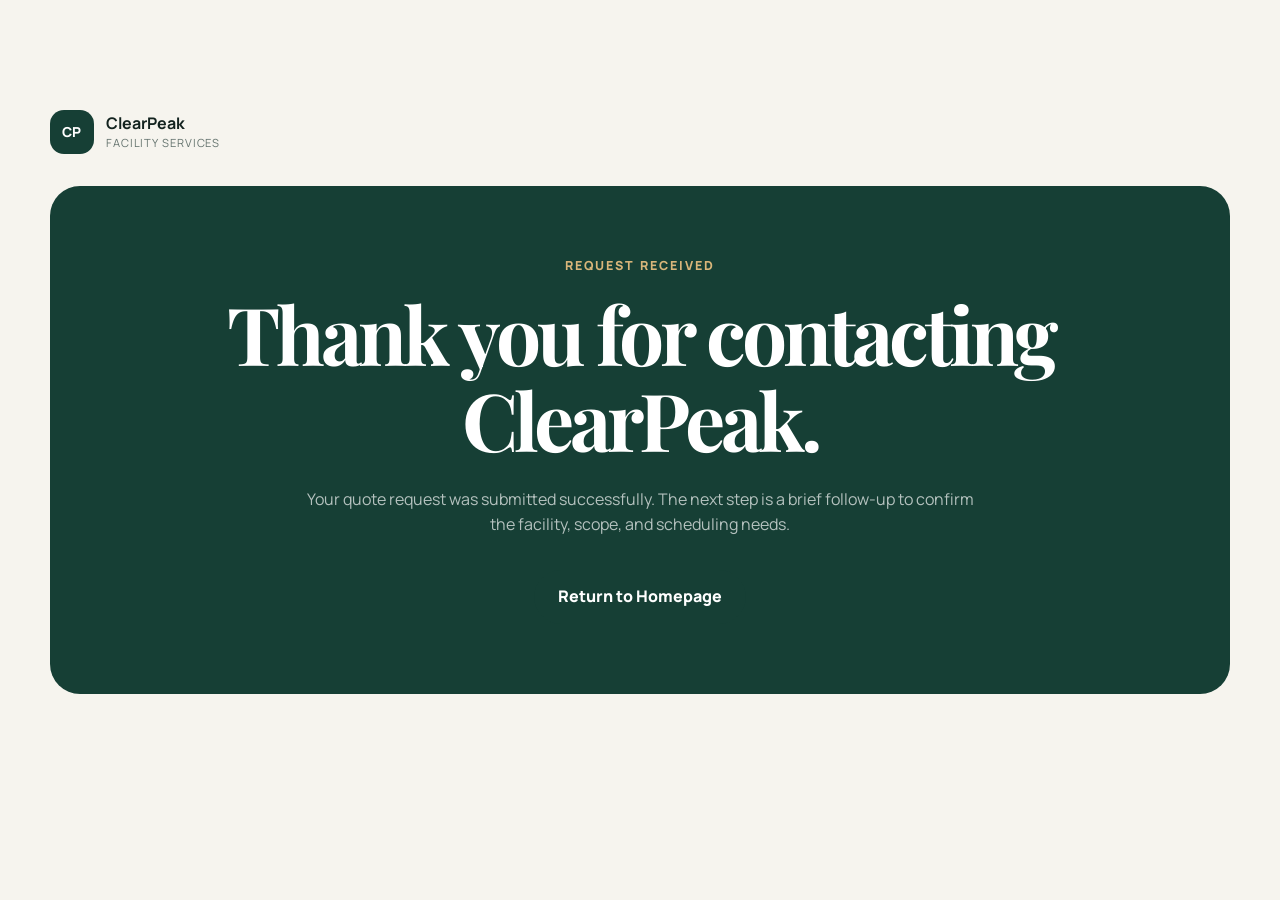
==== thank-you.html @ e2059c17 "initial website setup" ====
<!DOCTYPE html>
<html lang="en"><head><meta charset="UTF-8"><meta name="viewport" content="width=device-width,initial-scale=1"><title>Quote Request Received | ClearPeak</title><link rel="preconnect" href="https://fonts.googleapis.com"><link rel="preconnect" href="https://fonts.gstatic.com" crossorigin><link href="https://fonts.googleapis.com/css2?family=Manrope:wght@400;500;600;700;800&family=Playfair+Display:wght@600;700&display=swap" rel="stylesheet"><link rel="stylesheet" href="styles.css"></head><body class="page"><main class="section"><div class="container"><a class="brand" href="index.html"><span class="brand__mark">CP</span><span class="brand__copy"><strong class="brand__name">ClearPeak</strong><span class="brand__tagline">Facility Services</span></span></a><section class="testimonial__card" style="margin-top:32px"><p class="eyebrow" style="color:#d9b67a">Request received</p><h1 style="font-size:clamp(2.8rem,8vw,5rem)">Thank you for contacting ClearPeak.</h1><p style="margin:24px auto 0;max-width:680px;color:rgba(255,255,255,.68)">Your quote request was submitted successfully. The next step is a brief follow-up to confirm the facility, scope, and scheduling needs.</p><a class="button button--light" href="index.html" style="margin-top:32px">Return to Homepage</a></section></div></main></body></html>
---- styles.css ----
:root {
  --color-ink: #13231f;
  --color-muted: #64736e;
  --color-paper: #f6f4ee;
  --color-white: #ffffff;
  --color-forest: #163f35;
  --color-forest-dark: #0d2f28;
  --color-sage: #dfe8dd;
  --color-gold: #d9b67a;
  --color-line: rgba(19, 35, 31, 0.12);
  --shadow-soft: 0 22px 60px rgba(20, 44, 37, 0.12);
  --radius-large: 30px;
  --radius-medium: 20px;
  --radius-small: 12px;
  --container-width: 1180px;
}

/* RESET */

*,
*::before,
*::after {
  box-sizing: border-box;
}

* {
  margin: 0;
  padding: 0;
}

html {
  scroll-behavior: smooth;
}

body {
  overflow-x: hidden;
}

img {
  display: block;
  width: 100%;
}

a {
  color: inherit;
  text-decoration: none;
}

button,
input,
select,
textarea {
  font: inherit;
}

/* BASE */

.page {
  min-width: 320px;
  background: var(--color-paper);
  color: var(--color-ink);
  font-family: "Manrope", sans-serif;
  line-height: 1.6;
}

.container {
  width: min(calc(100% - 40px), var(--container-width));
  margin-inline: auto;
}

.section {
  padding: 110px 0;
}

.eyebrow {
  margin-bottom: 14px;
  color: #477265;
  font-size: 0.78rem;
  font-weight: 800;
  letter-spacing: 0.16em;
  text-transform: uppercase;
}

h1,
h2,
h3 {
  line-height: 1.08;
}

h1,
h2 {
  font-family: "Playfair Display", serif;
  font-weight: 700;
}

h1 {
  font-size: clamp(3.3rem, 8vw, 6.7rem);
  letter-spacing: -0.05em;
}

h2 {
  font-size: clamp(2.4rem, 5vw, 4.4rem);
  letter-spacing: -0.035em;
}

h3 {
  font-size: 1.3rem;
}

p {
  color: var(--color-muted);
}

/* SHARED COMPONENTS */

.button {
  display: inline-flex;
  min-height: 54px;
  align-items: center;
  justify-content: center;
  padding: 0 24px;
  border: 0;
  border-radius: 999px;
  background: var(--color-forest);
  color: var(--color-white);
  font-weight: 800;
  cursor: pointer;
  transition:
    transform 180ms ease,
    background 180ms ease,
    box-shadow 180ms ease;
}

.button:hover {
  transform: translateY(-2px);
  background: var(--color-forest-dark);
  box-shadow: 0 10px 24px rgba(22, 63, 53, 0.18);
}

.button--small {
  min-height: 42px;
  padding-inline: 18px;
  font-size: 0.88rem;
}

.text-link {
  font-weight: 800;
}

.text-link__arrow {
  display: inline-block;
  transition: transform 180ms ease;
}

.text-link:hover .text-link__arrow {
  transform: translateX(4px);
}

.section-heading {
  display: grid;
  grid-template-columns: 1.25fr 0.75fr;
  gap: 50px;
  align-items: end;
  margin-bottom: 54px;
}

.section-heading__title {
  max-width: 760px;
}

.section-heading__text {
  max-width: 470px;
  justify-self: end;
}

.section-heading--light {
  color: var(--color-white);
}

.section-heading--light .section-heading__text,
.section-heading--light .eyebrow {
  color: rgba(255, 255, 255, 0.68);
}

/* HEADER */

.site-header {
  position: sticky;
  top: 0;
  z-index: 1000;
  border-bottom: 1px solid transparent;
  background: rgba(246, 244, 238, 0.9);
  backdrop-filter: blur(18px);
  transition:
    border-color 180ms ease,
    box-shadow 180ms ease;
}

.site-header--scrolled {
  border-color: var(--color-line);
  box-shadow: 0 8px 30px rgba(20, 44, 37, 0.05);
}

.site-header__inner {
  display: flex;
  min-height: 82px;
  align-items: center;
  justify-content: space-between;
}

.site-header__nav {
  display: flex;
  align-items: center;
  gap: 28px;
}

.site-header__link {
  color: #42544e;
  font-size: 0.9rem;
  font-weight: 700;
}

.site-header__toggle {
  display: none;
}

/* BRAND */

.brand {
  display: inline-flex;
  align-items: center;
  gap: 12px;
}

.brand__mark {
  display: grid;
  width: 44px;
  height: 44px;
  place-items: center;
  border-radius: 14px;
  background: var(--color-forest);
  color: var(--color-white);
  font-size: 0.86rem;
  font-weight: 800;
  letter-spacing: 0.06em;
}

.brand__copy {
  display: flex;
  flex-direction: column;
  line-height: 1.08;
}

.brand__name {
  font-size: 1rem;
}

.brand__tagline {
  margin-top: 4px;
  color: var(--color-muted);
  font-size: 0.7rem;
  letter-spacing: 0.08em;
  text-transform: uppercase;
}

.brand--footer .brand__mark {
  background: var(--color-white);
  color: var(--color-forest);
}

.brand--footer .brand__tagline {
  color: rgba(255, 255, 255, 0.58);
}

/* HERO */

.hero {
  overflow: hidden;
  padding-top: 80px;
}

.hero__grid {
  display: grid;
  grid-template-columns: 1.02fr 0.98fr;
  gap: 70px;
  align-items: center;
}

.hero__title {
  max-width: 760px;
}

.hero__text {
  max-width: 650px;
  margin-top: 26px;
  font-size: 1.12rem;
}

.hero__actions {
  display: flex;
  align-items: center;
  gap: 24px;
  margin-top: 34px;
}

.hero__proof {
  display: grid;
  grid-template-columns: repeat(3, 1fr);
  gap: 22px;
  margin-top: 52px;
  padding-top: 28px;
  border-top: 1px solid var(--color-line);
}

.hero__proof-item {
  display: flex;
  flex-direction: column;
  gap: 4px;
}

.hero__proof-title {
  font-size: 0.92rem;
}

.hero__proof-text {
  color: var(--color-muted);
  font-size: 0.76rem;
}

.hero__visual {
  position: relative;
  min-width: 0;
  min-height: 620px;
}

.hero__image-frame {
  position: absolute;
  inset: 0 0 70px;
  overflow: hidden;
  border-radius: var(--radius-large);
  box-shadow: var(--shadow-soft);
}

.hero__image {
  height: 100%;
  object-fit: cover;
}

.hero__status {
  position: absolute;
  left: 24px;
  bottom: 24px;
  display: flex;
  align-items: center;
  gap: 12px;
  padding: 16px 18px;
  border: 1px solid rgba(255, 255, 255, 0.45);
  border-radius: 16px;
  background: rgba(255, 255, 255, 0.92);
  backdrop-filter: blur(14px);
}

.hero__status-dot {
  width: 10px;
  height: 10px;
  border-radius: 50%;
  background: #4ea56d;
  box-shadow: 0 0 0 7px rgba(78, 165, 109, 0.14);
}

.hero__status-copy {
  display: flex;
  flex-direction: column;
}

.hero__status-text {
  color: var(--color-muted);
}

.hero__rating {
  position: absolute;
  right: -24px;
  bottom: 0;
  z-index: 2;
  width: 290px;
  padding: 24px;
  border: 1px solid var(--color-line);
  border-radius: 20px;
  background: var(--color-white);
  box-shadow: var(--shadow-soft);
}

.hero__rating-stars {
  color: #d59d45;
  letter-spacing: 0.12em;
}

.hero__rating-title,
.hero__rating-text {
  display: block;
}

.hero__rating-title {
  margin-top: 10px;
}

.hero__rating-text {
  margin-top: 4px;
  color: var(--color-muted);
}

/* TRUST BAR */

.trust-bar {
  padding: 28px 0;
  border-top: 1px solid var(--color-line);
  border-bottom: 1px solid var(--color-line);
}

.trust-bar__grid {
  display: grid;
  grid-template-columns: repeat(5, 1fr);
  gap: 20px;
  text-align: center;
}

.trust-bar__item {
  color: #61706c;
  font-size: 0.76rem;
  font-weight: 800;
  letter-spacing: 0.08em;
  text-transform: uppercase;
}

/* SERVICES */

.services__grid {
  display: grid;
  grid-template-columns: repeat(2, 1fr);
  gap: 22px;
}

.service-card {
  min-height: 310px;
  padding: 34px;
  border: 1px solid var(--color-line);
  border-radius: var(--radius-medium);
  background: rgba(255, 255, 255, 0.55);
  transition:
    transform 180ms ease,
    box-shadow 180ms ease,
    background 180ms ease;
}

.service-card:hover {
  transform: translateY(-6px);
  background: var(--color-white);
  box-shadow: var(--shadow-soft);
}

.service-card__number {
  color: #779087;
  font-size: 0.8rem;
  font-weight: 800;
}

.service-card__title {
  margin-top: 50px;
  font-size: 1.7rem;
}

.service-card__text {
  max-width: 500px;
  margin-top: 16px;
}

.service-card__link {
  display: inline-block;
  margin-top: 28px;
  color: var(--color-forest);
  font-weight: 800;
}

/* INDUSTRIES */

.industries {
  background: var(--color-forest-dark);
  color: var(--color-white);
}

.industries__grid {
  display: grid;
  grid-template-columns: repeat(4, 1fr);
  gap: 16px;
}

.industry-card {
  min-height: 330px;
  padding: 28px;
  border: 1px solid rgba(255, 255, 255, 0.12);
  border-radius: var(--radius-medium);
  background: rgba(255, 255, 255, 0.035);
}

.industry-card__number {
  color: var(--color-gold);
  font-weight: 800;
}

.industry-card__title {
  margin-top: 88px;
  font-size: 1.5rem;
}

.industry-card__text {
  margin-top: 16px;
  color: rgba(255, 255, 255, 0.62);
}

/* STATS */

.stats {
  padding: 38px 0;
  border-top: 1px solid var(--color-line);
  border-bottom: 1px solid var(--color-line);
  background: rgba(255, 255, 255, 0.35);
}

.stats__grid {
  display: grid;
  grid-template-columns: repeat(4, 1fr);
  gap: 20px;
}

.stats__item {
  padding: 18px;
  text-align: center;
}

.stats__number,
.stats__suffix {
  color: var(--color-forest);
  font-family: "Playfair Display", serif;
  font-size: clamp(2.2rem, 5vw, 4rem);
}

.stats__label {
  margin-top: 6px;
  font-size: 0.82rem;
  font-weight: 700;
}

/* WHY US */

.why-us__grid {
  display: grid;
  grid-template-columns: 1fr 0.86fr;
  gap: 70px;
  align-items: center;
}

.why-us__title {
  max-width: 760px;
}

.why-us__text {
  max-width: 670px;
  margin-top: 24px;
}

.check-list {
  display: grid;
  gap: 24px;
  margin-top: 40px;
}

.check-list__item {
  display: grid;
  grid-template-columns: 34px 1fr;
  gap: 14px;
}

.check-list__icon {
  display: grid;
  width: 28px;
  height: 28px;
  place-items: center;
  border-radius: 50%;
  background: var(--color-sage);
  color: var(--color-forest);
  font-size: 0.86rem;
  font-weight: 800;
}

.check-list__title {
  color: var(--color-ink);
}

.why-us__panel {
  display: grid;
  grid-template-columns: repeat(2, 1fr);
  gap: 16px;
  padding: 18px;
  border-radius: var(--radius-large);
  background: var(--color-sage);
}

.metric-card {
  min-height: 180px;
  padding: 24px;
  border-radius: 18px;
  background: var(--color-white);
}

.metric-card__number,
.metric-card__text {
  display: block;
}

.metric-card__number {
  color: #779087;
  font-size: 0.82rem;
}

.metric-card__text {
  margin-top: 62px;
  font-size: 1.04rem;
  font-weight: 800;
}

.metric-card--accent {
  background: var(--color-forest);
  color: var(--color-white);
}

.metric-card--accent .metric-card__number {
  color: var(--color-gold);
}

/* PROCESS */

.process {
  padding-top: 40px;
}

.process__grid {
  display: grid;
  grid-template-columns: repeat(3, 1fr);
  gap: 22px;
}

.process-step {
  padding-top: 24px;
  border-top: 1px solid var(--color-line);
}

.process-step__number {
  color: #779087;
  font-size: 0.82rem;
  font-weight: 800;
}

.process-step__title {
  margin-top: 42px;
}

.process-step__text {
  margin-top: 14px;
}

/* TESTIMONIAL */

.testimonial {
  padding-top: 30px;
}

.testimonial__card {
  padding: 70px;
  border-radius: var(--radius-large);
  background: var(--color-forest);
  color: var(--color-white);
  text-align: center;
}

.testimonial__mark {
  color: var(--color-gold);
  font-family: Georgia, serif;
  font-size: 5rem;
  line-height: 0.7;
}

.testimonial__quote {
  max-width: 900px;
  margin: 22px auto 0;
  font-family: "Playfair Display", serif;
  font-size: clamp(1.8rem, 4vw, 3.3rem);
  line-height: 1.22;
}

.testimonial__note {
  margin-top: 28px;
  color: rgba(255, 255, 255, 0.58);
  font-size: 0.82rem;
}

/* SERVICE AREA */

.service-area {
  background: #eef1e9;
}

.service-area__grid {
  display: grid;
  grid-template-columns: 0.9fr 1.1fr;
  gap: 70px;
  align-items: center;
}

.service-area__content,
.service-area__map {
  min-width: 0;
}

.service-area__title {
  max-width: 760px;
}

.service-area__text {
  max-width: 560px;
  margin: 24px 0 32px;
}

.service-area__map {
  position: relative;
  min-height: 440px;
  overflow: hidden;
  border-radius: var(--radius-large);
  background:
    radial-gradient(circle at 30% 30%, rgba(168, 213, 186, 0.42), transparent 26%),
    radial-gradient(circle at 70% 58%, rgba(217, 182, 122, 0.2), transparent 24%),
    linear-gradient(145deg, #173f36, #0d2f28);
  box-shadow: var(--shadow-soft);
}

.service-area__map::before,
.service-area__map::after {
  content: "";
  position: absolute;
  border: 1px solid rgba(255, 255, 255, 0.12);
  border-radius: 50%;
}

.service-area__map::before {
  width: 360px;
  height: 360px;
  top: 30px;
  left: 80px;
}

.service-area__map::after {
  width: 220px;
  height: 220px;
  right: 40px;
  bottom: 30px;
}

.service-area__marker {
  position: absolute;
  z-index: 2;
  width: 13px;
  height: 13px;
  border-radius: 50%;
  background: var(--color-gold);
  box-shadow: 0 0 0 8px rgba(217, 182, 122, 0.14);
}

.service-area__marker--woodbridge {
  top: 32%;
  left: 30%;
}

.service-area__marker--stafford {
  top: 52%;
  left: 50%;
}

.service-area__marker--manassas {
  top: 27%;
  left: 62%;
}

.service-area__marker--fredericksburg {
  top: 72%;
  left: 66%;
}

.service-area__label {
  position: absolute;
  z-index: 2;
  color: var(--color-white);
  font-size: 0.8rem;
  font-weight: 800;
}

.service-area__label--woodbridge {
  top: 23%;
  left: 22%;
}

.service-area__label--stafford {
  top: 43%;
  left: 43%;
}

.service-area__label--manassas {
  top: 18%;
  left: 57%;
}

.service-area__label--fredericksburg {
  top: 63%;
  left: 58%;
}

/* FAQ */

.faq__grid {
  display: grid;
  grid-template-columns: 0.9fr 1.1fr;
  gap: 70px;
  align-items: start;
}

.faq__heading,
.faq__list {
  min-width: 0;
}

.faq__title {
  max-width: 760px;
}

.faq__list {
  display: grid;
  gap: 18px;
}

.faq__item {
  overflow: hidden;
  border: 1px solid var(--color-line);
  border-radius: 18px;
  background: rgba(255, 255, 255, 0.68);
}

.faq__question {
  display: flex;
  width: 100%;
  min-height: 80px;
  align-items: center;
  justify-content: space-between;
  gap: 18px;
  padding: 24px 28px;
  border: 0;
  background: transparent;
  color: var(--color-ink);
  text-align: left;
  font-weight: 800;
  cursor: pointer;
}

.faq__question-text {
  min-width: 0;
}

.faq__icon {
  display: flex;
  width: 30px;
  height: 30px;
  flex: 0 0 auto;
  align-items: center;
  justify-content: center;
  border-radius: 50%;
  background: rgba(22, 63, 53, 0.08);
  font-size: 1.35rem;
  line-height: 1;
  transition:
    transform 350ms ease,
    background 250ms ease,
    color 250ms ease;
}

.faq__answer {
  display: grid;
  grid-template-rows: 0fr;
  opacity: 0;
  transition:
    grid-template-rows 420ms ease,
    opacity 280ms ease;
}

.faq__answer-inner {
  overflow: hidden;
}

.faq__answer-text {
  padding: 0 28px 28px;
  line-height: 1.75;
}

.faq__item--open .faq__answer {
  grid-template-rows: 1fr;
  opacity: 1;
}

.faq__item--open .faq__icon {
  transform: rotate(45deg);
  background: var(--color-forest);
  color: var(--color-white);
}

/* CONTACT */

.contact {
  padding-bottom: 130px;
}

.contact__grid {
  display: grid;
  grid-template-columns: 0.85fr 1.15fr;
  gap: 70px;
  align-items: start;
}

.contact__title {
  max-width: 760px;
}

.contact__text {
  max-width: 520px;
  margin-top: 24px;
}

.contact__details {
  display: flex;
  flex-direction: column;
  gap: 10px;
  margin-top: 36px;
}

.contact__detail {
  font-weight: 800;
}

.contact__detail--muted {
  color: var(--color-muted);
  font-weight: 400;
}

.quote-form {
  display: grid;
  gap: 18px;
  padding: 34px;
  border: 1px solid var(--color-line);
  border-radius: var(--radius-large);
  background: var(--color-white);
  box-shadow: var(--shadow-soft);
}

.quote-form__row {
  display: grid;
  grid-template-columns: repeat(2, 1fr);
  gap: 16px;
}

.quote-form__field {
  display: grid;
  gap: 8px;
}

.quote-form__label {
  font-size: 0.84rem;
  font-weight: 800;
}

.quote-form__input {
  width: 100%;
  min-height: 52px;
  padding: 0 14px;
  border: 1px solid rgba(19, 35, 31, 0.14);
  border-radius: 12px;
  background: #fbfbf8;
  color: var(--color-ink);
  outline: none;
}

.quote-form__input--textarea {
  min-height: 132px;
  padding: 14px;
  resize: vertical;
}

.quote-form__input:focus {
  border-color: #6ea88f;
  box-shadow: 0 0 0 4px rgba(110, 168, 143, 0.12);
}

.quote-form__status {
  min-height: 24px;
  font-size: 0.86rem;
}

/* FOOTER */

.site-footer {
  padding: 70px 0 30px;
  background: #0b241e;
  color: var(--color-white);
}

.site-footer__grid {
  display: grid;
  grid-template-columns: 1.3fr 0.7fr 0.7fr;
  gap: 70px;
}

.site-footer__brand-column,
.site-footer__column {
  display: flex;
  flex-direction: column;
  align-items: flex-start;
  gap: 12px;
}

.site-footer__description,
.site-footer__link,
.site-footer__text {
  color: rgba(255, 255, 255, 0.62);
}

.site-footer__bottom {
  margin-top: 54px;
  padding-top: 24px;
  border-top: 1px solid rgba(255, 255, 255, 0.1);
  color: rgba(255, 255, 255, 0.48);
  font-size: 0.78rem;
  text-align: center;
}

/* FLOATING CTA */

.floating-quote {
  position: fixed;
  right: 24px;
  bottom: 24px;
  z-index: 900;
  display: inline-flex;
  min-height: 48px;
  align-items: center;
  justify-content: center;
  padding: 0 18px;
  border-radius: 999px;
  background: rgba(217, 182, 122, 0.5);
  backdrop-filter: blur(12px);
  color: var(--color-ink);
  font-size: 0.84rem;
  font-weight: 800;
  box-shadow: 0 14px 32px rgba(13, 47, 40, 0.22);
}

/* REVEAL ANIMATIONS
   Content stays visible by default.
   JS only activates the hidden starting state when it loads successfully.
*/

.reveal {
  opacity: 1;
  transform: none;
}

.page--js .reveal {
  opacity: 0;
  transform: translateY(22px);
  transition:
    opacity 600ms ease,
    transform 600ms ease;
}

.page--js .reveal--visible {
  opacity: 1;
  transform: translateY(0);
}

/* TABLET */

@media (max-width: 980px) {
  .site-header__toggle {
    display: flex;
    width: 44px;
    height: 44px;
    flex-direction: column;
    align-items: center;
    justify-content: center;
    gap: 5px;
    border: 0;
    border-radius: 12px;
    background: transparent;
    cursor: pointer;
  }

  .site-header__toggle-line {
    display: block;
    width: 22px;
    height: 2px;
    border-radius: 999px;
    background: var(--color-ink);
    transition:
      transform 240ms ease,
      opacity 180ms ease;
  }

  .site-header__toggle[aria-expanded="true"] .site-header__toggle-line:nth-child(1) {
    transform: translateY(7px) rotate(45deg);
  }

  .site-header__toggle[aria-expanded="true"] .site-header__toggle-line:nth-child(2) {
    opacity: 0;
  }

  .site-header__toggle[aria-expanded="true"] .site-header__toggle-line:nth-child(3) {
    transform: translateY(-7px) rotate(-45deg);
  }

  .site-header__nav {
    position: fixed;
    top: 92px;
    right: 24px;
    left: 24px;
    z-index: 1200;
    display: flex;
    flex-direction: column;
    align-items: stretch;
    gap: 8px;
    padding: 18px;
    border: 1px solid var(--color-line);
    border-radius: 18px;
    background: rgba(255, 255, 255, 0.98);
    backdrop-filter: blur(18px);
    box-shadow: var(--shadow-soft);
    opacity: 0;
    visibility: hidden;
    pointer-events: none;
    transform: translateY(-16px) scale(0.98);
    transform-origin: top center;
    transition:
      opacity 240ms ease,
      transform 240ms ease,
      visibility 240ms ease;
  }

  .site-header__nav--open {
    opacity: 1;
    visibility: visible;
    pointer-events: auto;
    transform: translateY(0) scale(1);
  }

  .site-header__link,
  .site-header__cta {
    width: 100%;
    padding: 14px 12px;
    border-radius: 10px;
  }

  .hero__grid,
  .section-heading,
  .why-us__grid,
  .service-area__grid,
  .faq__grid,
  .contact__grid {
    grid-template-columns: minmax(0, 1fr);
  }

  .hero__visual {
    min-height: 540px;
  }

  .section-heading__text {
    justify-self: start;
  }

  .industries__grid {
    grid-template-columns: repeat(2, minmax(0, 1fr));
  }

  .stats__grid {
    grid-template-columns: repeat(2, minmax(0, 1fr));
  }

  .service-area__grid,
  .faq__grid {
    gap: 52px;
    padding-inline: 36px;
  }

  .service-area__map {
    min-height: 390px;
  }

  .faq__list {
    gap: 20px;
  }

  .site-footer__grid {
    grid-template-columns: 1fr 1fr;
  }

  .site-footer__brand-column {
    grid-column: 1 / -1;
  }
}

/* MOBILE */

@media (max-width: 700px) {
  .container {
    width: min(calc(100% - 28px), var(--container-width));
  }

  .section {
    padding: 78px 0;
  }

  h1 {
    font-size: clamp(3.1rem, 16vw, 4.8rem);
  }

  .hero {
    padding-top: 46px;
  }

  .hero__grid {
    gap: 46px;
  }

  .hero__actions {
    flex-direction: column;
    align-items: flex-start;
  }

  .hero__proof,
  .trust-bar__grid,
  .services__grid,
  .industries__grid,
  .process__grid,
  .quote-form__row,
  .site-footer__grid {
    grid-template-columns: 1fr;
  }

  .hero__visual {
    min-height: 430px;
  }

  .hero__image-frame {
    inset: 0 0 50px;
  }

  .hero__rating {
    right: 12px;
    width: 250px;
  }

  .service-card {
    min-height: auto;
  }

  .industry-card {
    min-height: 250px;
  }

  .industry-card__title {
    margin-top: 54px;
  }

  .why-us__panel {
    grid-template-columns: 1fr;
  }

  .testimonial__card {
    padding: 48px 24px;
  }

  .service-area__grid,
  .faq__grid {
    gap: 42px;
    padding-inline: 18px;
  }

  .service-area__map {
    min-height: 330px;
    border-radius: 22px;
  }

  .service-area__map::before {
    width: 280px;
    height: 280px;
    top: 30px;
    left: 20px;
  }

  .service-area__map::after {
    width: 180px;
    height: 180px;
    right: -20px;
    bottom: 10px;
  }

  .faq__question {
    min-height: 84px;
    padding: 24px;
  }

  .faq__answer-text {
    padding: 0 24px 28px;
  }

  .quote-form {
    padding: 24px;
  }

  .site-footer__brand-column {
    grid-column: auto;
  }

  .floating-quote {
    right: 14px;
    bottom: 14px;
  }
}

@media (max-width: 480px) {
  .service-area__grid,
  .faq__grid {
    padding-inline: 16px;
  }

  .service-area__map {
    min-height: 300px;
  }

  .service-area__label {
    font-size: 0.7rem;
  }

  .faq__question {
    padding: 22px 20px;
  }

  .faq__answer-text {
    padding: 0 20px 24px;
  }
}

@media (prefers-reduced-motion: reduce) {
  html {
    scroll-behavior: auto;
  }

  *,
  *::before,
  *::after {
    animation-duration: 0.01ms !important;
    transition-duration: 0.01ms !important;
  }

  .page--js .reveal {
    opacity: 1;
    transform: none;
  }
}


/* =========================================================
   POLISH PASS
   Accessibility, interaction feedback, and refined motion
   ========================================================= */

:where(a, button, input, select, textarea):focus-visible {
  outline: 3px solid rgba(217, 182, 122, 0.9);
  outline-offset: 4px;
}

.skip-link {
  position: fixed;
  top: 12px;
  left: 12px;
  z-index: 2000;
  padding: 12px 16px;
  border-radius: 10px;
  background: var(--color-ink);
  color: var(--color-white);
  font-weight: 800;
  transform: translateY(-150%);
  transition: transform 180ms ease;
}

.skip-link:focus {
  transform: translateY(0);
}

.site-header__link {
  position: relative;
}

.site-header__link::after {
  content: "";
  position: absolute;
  right: 0;
  bottom: -7px;
  left: 0;
  height: 2px;
  border-radius: 999px;
  background: var(--color-forest);
  transform: scaleX(0);
  transform-origin: right;
  transition: transform 220ms ease;
}

.site-header__link:hover::after,
.site-header__link--active::after {
  transform: scaleX(1);
  transform-origin: left;
}

.site-header__link--active {
  color: var(--color-forest);
}

.brand__mark {
  transition:
    transform 220ms ease,
    box-shadow 220ms ease;
}

.brand:hover .brand__mark {
  transform: rotate(-4deg) scale(1.04);
  box-shadow: 0 10px 24px rgba(22, 63, 53, 0.18);
}

.hero__image {
  transition: transform 700ms cubic-bezier(0.22, 1, 0.36, 1);
}

.hero__image-frame:hover .hero__image {
  transform: scale(1.035);
}

.hero__status,
.hero__rating {
  transition:
    transform 240ms ease,
    box-shadow 240ms ease;
}

.hero__status:hover,
.hero__rating:hover {
  transform: translateY(-4px);
  box-shadow: 0 24px 70px rgba(20, 44, 37, 0.18);
}

.service-card__number,
.industry-card__number,
.process-step__number,
.metric-card__number {
  transition:
    letter-spacing 220ms ease,
    color 220ms ease;
}

.service-card:hover .service-card__number,
.industry-card:hover .industry-card__number,
.process-step:hover .process-step__number,
.metric-card:hover .metric-card__number {
  letter-spacing: 0.12em;
  color: var(--color-gold);
}

.industry-card,
.process-step,
.metric-card,
.faq__item {
  transition:
    transform 220ms ease,
    border-color 220ms ease,
    box-shadow 220ms ease,
    background 220ms ease;
}

.industry-card:hover,
.metric-card:hover {
  transform: translateY(-5px);
}

.process-step:hover {
  border-color: rgba(22, 63, 53, 0.42);
}

.faq__item:hover {
  border-color: rgba(22, 63, 53, 0.26);
  box-shadow: 0 16px 40px rgba(20, 44, 37, 0.07);
}

.faq__question:hover .faq__icon {
  background: rgba(22, 63, 53, 0.14);
}

.service-area__route {
  position: absolute;
  z-index: 1;
  height: 2px;
  border-top: 2px dashed rgba(255, 255, 255, 0.24);
  transform-origin: left center;
}

.service-area__route--one {
  top: 39%;
  left: 31%;
  width: 32%;
  transform: rotate(-8deg);
}

.service-area__route--two {
  top: 54%;
  left: 49%;
  width: 22%;
  transform: rotate(40deg);
}

.service-area__route--three {
  top: 47%;
  left: 31%;
  width: 28%;
  transform: rotate(28deg);
}

.service-area__marker {
  animation: service-area-pulse 2.8s ease-in-out infinite;
}

.service-area__marker--stafford {
  animation-delay: 300ms;
}

.service-area__marker--manassas {
  animation-delay: 600ms;
}

.service-area__marker--fredericksburg {
  animation-delay: 900ms;
}

@keyframes service-area-pulse {
  0%,
  100% {
    box-shadow: 0 0 0 8px rgba(217, 182, 122, 0.14);
  }

  50% {
    box-shadow: 0 0 0 14px rgba(217, 182, 122, 0.04);
  }
}

.quote-form__button {
  position: relative;
  overflow: hidden;
}

.quote-form__button::after {
  content: "";
  position: absolute;
  inset: 0;
  background: linear-gradient(
    110deg,
    transparent 25%,
    rgba(255, 255, 255, 0.2) 45%,
    transparent 65%
  );
  transform: translateX(-120%);
}

.quote-form__button:hover::after {
  transform: translateX(120%);
  transition: transform 650ms ease;
}

.quote-form__button--loading {
  cursor: wait;
  opacity: 0.82;
  pointer-events: none;
}

.quote-form__status:not(:empty) {
  padding: 12px 14px;
  border-radius: 10px;
  background: rgba(223, 232, 221, 0.7);
  color: var(--color-forest);
  font-weight: 700;
}

.page--js .reveal:nth-child(2n) {
  transition-delay: 70ms;
}

.page--js .reveal:nth-child(3n) {
  transition-delay: 120ms;
}

@media (max-width: 980px) {
  .site-header__link::after {
    display: none;
  }

  .site-header__link--active {
    background: rgba(22, 63, 53, 0.08);
  }

  .site-header__nav {
    max-height: calc(100vh - 116px);
    overflow-y: auto;
  }

  .service-area__grid,
  .faq__grid {
    padding-inline: clamp(24px, 6vw, 54px);
  }
}

@media (max-width: 700px) {
  .hero__image-frame:hover .hero__image,
  .industry-card:hover,
  .metric-card:hover,
  .hero__status:hover,
  .hero__rating:hover {
    transform: none;
  }

  .service-area__grid,
  .faq__grid {
    padding-inline: 20px;
  }

  .service-area__content,
  .faq__heading {
    padding-inline: 4px;
  }

  .faq__list {
    padding-inline: 0;
  }

  .floating-quote {
    max-width: calc(100vw - 28px);
  }
}

@media (prefers-reduced-motion: reduce) {
  .service-area__marker {
    animation: none;
  }
}
\n\n/* PHASE 2 — SAFE CONVERSION LAYER */\n.button--light { background: var(--color-white); color: var(--color-forest); }\n.button--light:hover { background: var(--color-paper); color: var(--color-forest-dark); }\n.mid-cta { padding: 38px 0; background: var(--color-forest-dark); }\n.mid-cta__inner { display: flex; align-items: center; justify-content: space-between; gap: 30px; }\n.mid-cta__eyebrow { color: var(--color-gold); font-size: .76rem; font-weight: 800; letter-spacing: .12em; text-transform: uppercase; }\n.mid-cta__title { margin-top: 4px; color: var(--color-white); font-size: clamp(2rem, 4vw, 3.3rem); }\n@media (max-width: 700px) { .mid-cta__inner { flex-direction: column; align-items: flex-start; } }\n
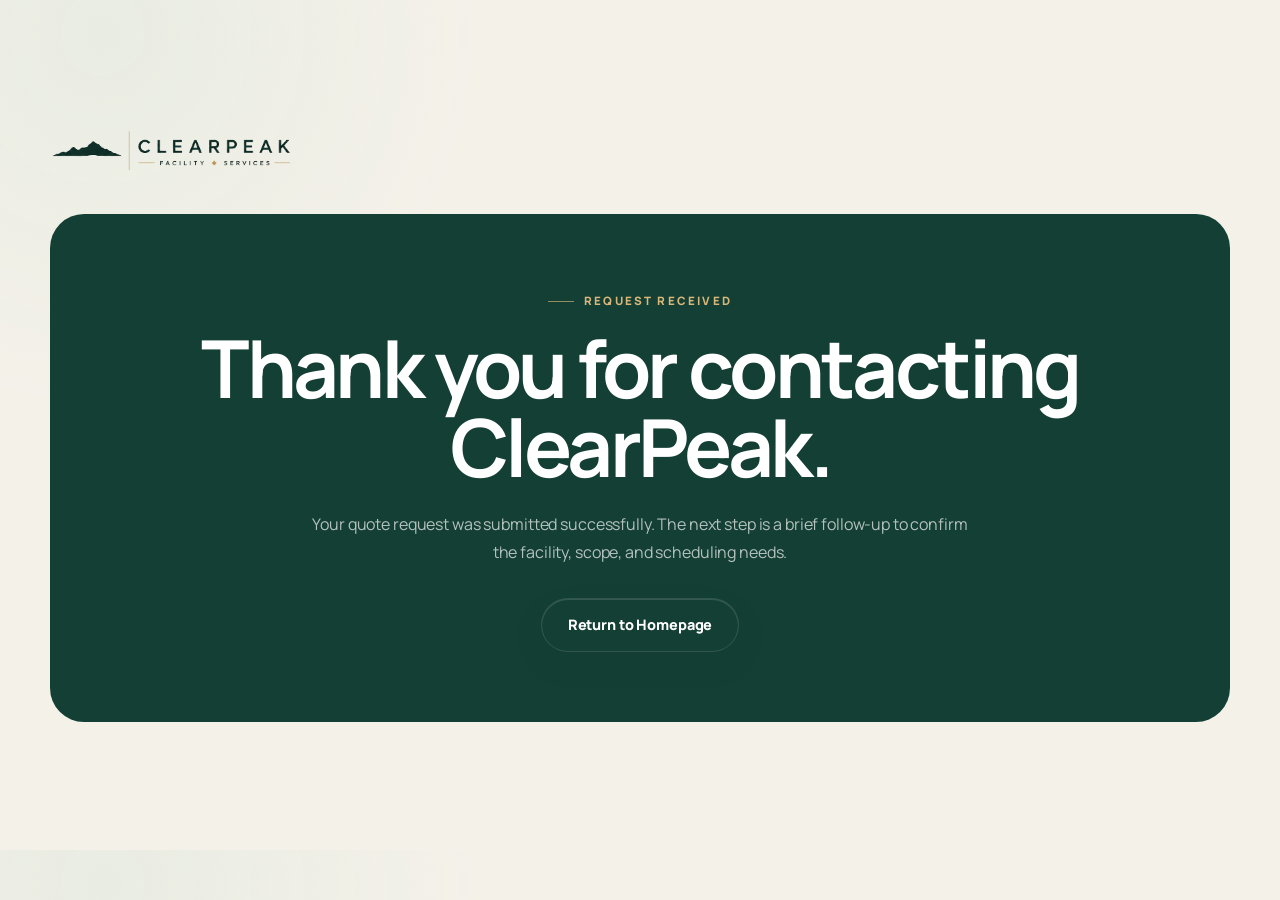
==== commit a4258d1d: "Replace placeholder with logo. standardized Manrope font on website" ====
--- a/thank-you.html
+++ b/thank-you.html
@@ -1,2 +1,2 @@
 <!DOCTYPE html>
-<html lang="en"><head><meta charset="UTF-8"><meta name="viewport" content="width=device-width,initial-scale=1"><title>Quote Request Received | ClearPeak</title><link rel="preconnect" href="https://fonts.googleapis.com"><link rel="preconnect" href="https://fonts.gstatic.com" crossorigin><link href="https://fonts.googleapis.com/css2?family=Manrope:wght@400;500;600;700;800&family=Playfair+Display:wght@600;700&display=swap" rel="stylesheet"><link rel="stylesheet" href="styles.css"></head><body class="page"><main class="section"><div class="container"><a class="brand" href="index.html"><span class="brand__mark">CP</span><span class="brand__copy"><strong class="brand__name">ClearPeak</strong><span class="brand__tagline">Facility Services</span></span></a><section class="testimonial__card" style="margin-top:32px"><p class="eyebrow" style="color:#d9b67a">Request received</p><h1 style="font-size:clamp(2.8rem,8vw,5rem)">Thank you for contacting ClearPeak.</h1><p style="margin:24px auto 0;max-width:680px;color:rgba(255,255,255,.68)">Your quote request was submitted successfully. The next step is a brief follow-up to confirm the facility, scope, and scheduling needs.</p><a class="button button--light" href="index.html" style="margin-top:32px">Return to Homepage</a></section></div></main></body></html>+<html lang="en"><head><meta charset="UTF-8"><meta name="viewport" content="width=device-width,initial-scale=1"><title>Quote Request Received | ClearPeak</title><link rel="preconnect" href="https://fonts.googleapis.com"><link rel="preconnect" href="https://fonts.gstatic.com" crossorigin><link href="https://fonts.googleapis.com/css2?family=Manrope:wght@400;500;600;700;800&display=swap" rel="stylesheet"><link rel="stylesheet" href="styles.css"></head><body class="page"><main class="section"><div class="container"><a class="brand" href="index.html"><img class="brand__logo" src="assets/clearpeak-secondary-approved.png" alt="ClearPeak Facility Services" /></a><section class="testimonial__card" style="margin-top:32px"><p class="eyebrow" style="color:#d9b67a">Request received</p><h1 style="font-size:clamp(2.8rem,8vw,5rem)">Thank you for contacting ClearPeak.</h1><p style="margin:24px auto 0;max-width:680px;color:rgba(255,255,255,.68)">Your quote request was submitted successfully. The next step is a brief follow-up to confirm the facility, scope, and scheduling needs.</p><a class="button button--light" href="index.html" style="margin-top:32px">Return to Homepage</a></section></div></main></body></html>
--- a/styles.css
+++ b/styles.css
@@ -9,6 +9,7 @@
   --color-gold: #d9b67a;
   --color-line: rgba(19, 35, 31, 0.12);
   --shadow-soft: 0 22px 60px rgba(20, 44, 37, 0.12);
+  --shadow-card: 0 18px 48px rgba(13, 47, 40, 0.16);
   --radius-large: 30px;
   --radius-medium: 20px;
   --radius-small: 12px;
@@ -89,7 +90,7 @@
 
 h1,
 h2 {
-  font-family: "Playfair Display", serif;
+  font-family: "Manrope", sans-serif;
   font-weight: 700;
 }
 
@@ -412,24 +413,31 @@
 /* TRUST BAR */
 
 .trust-bar {
-  padding: 28px 0;
+  padding: 20px 0;
   border-top: 1px solid var(--color-line);
   border-bottom: 1px solid var(--color-line);
+  background: rgba(255, 255, 255, 0.45);
 }
 
 .trust-bar__grid {
   display: grid;
   grid-template-columns: repeat(5, 1fr);
+  align-items: center;
   gap: 20px;
   text-align: center;
 }
 
 .trust-bar__item {
+  display: flex;
+  align-items: center;
+  justify-content: center;
+  min-height: 22px;
   color: #61706c;
-  font-size: 0.76rem;
+  font-size: 0.74rem;
   font-weight: 800;
-  letter-spacing: 0.08em;
+  letter-spacing: 0.1em;
   text-transform: uppercase;
+  line-height: 1;
 }
 
 /* SERVICES */
@@ -540,7 +548,7 @@
 .stats__number,
 .stats__suffix {
   color: var(--color-forest);
-  font-family: "Playfair Display", serif;
+  font-family: "Manrope", sans-serif;
   font-size: clamp(2.2rem, 5vw, 4rem);
 }
 
@@ -629,8 +637,18 @@
 }
 
 .metric-card--accent {
-  background: var(--color-forest);
+  background: linear-gradient(
+    135deg,
+    var(--color-forest),
+    var(--color-forest-dark)
+  );
   color: var(--color-white);
+  border-color: rgba(255, 255, 255, 0.08);
+  box-shadow: var(--shadow-card);
+}
+
+.metric-card--accent .metric-card__text {
+  color: rgba(255, 255, 255, 0.96);
 }
 
 .metric-card--accent .metric-card__number {
@@ -684,7 +702,7 @@
 
 .testimonial__mark {
   color: var(--color-gold);
-  font-family: Georgia, serif;
+  font-family: "Manrope", sans-serif;
   font-size: 5rem;
   line-height: 0.7;
 }
@@ -692,7 +710,7 @@
 .testimonial__quote {
   max-width: 900px;
   margin: 22px auto 0;
-  font-family: "Playfair Display", serif;
+  font-family: "Manrope", sans-serif;
   font-size: clamp(1.8rem, 4vw, 3.3rem);
   line-height: 1.22;
 }
@@ -1668,4 +1686,959 @@
     animation: none;
   }
 }
-\n\n/* PHASE 2 — SAFE CONVERSION LAYER */\n.button--light { background: var(--color-white); color: var(--color-forest); }\n.button--light:hover { background: var(--color-paper); color: var(--color-forest-dark); }\n.mid-cta { padding: 38px 0; background: var(--color-forest-dark); }\n.mid-cta__inner { display: flex; align-items: center; justify-content: space-between; gap: 30px; }\n.mid-cta__eyebrow { color: var(--color-gold); font-size: .76rem; font-weight: 800; letter-spacing: .12em; text-transform: uppercase; }\n.mid-cta__title { margin-top: 4px; color: var(--color-white); font-size: clamp(2rem, 4vw, 3.3rem); }\n@media (max-width: 700px) { .mid-cta__inner { flex-direction: column; align-items: flex-start; } }\n+/* PHASE 2 — SAFE CONVERSION LAYER */
+
+.button--light {
+  background: var(--color-white);
+  color: var(--color-forest);
+  box-shadow:
+    0 1px 0 rgba(255, 255, 255, 0.9) inset,
+    0 12px 26px rgba(5, 26, 22, 0.2);
+}
+
+.button--light:hover {
+  background: var(--color-paper);
+  color: var(--color-forest-dark);
+}
+
+.mid-cta {
+  padding: 38px 0;
+  background: var(--color-forest-dark);
+}
+
+.mid-cta__inner {
+  display: flex;
+  align-items: center;
+  justify-content: space-between;
+  gap: 30px;
+}
+
+.mid-cta__eyebrow {
+  color: var(--color-gold);
+  font-size: 0.76rem;
+  font-weight: 800;
+  letter-spacing: 0.12em;
+  text-transform: uppercase;
+}
+
+.mid-cta__title {
+  margin-top: 4px;
+  color: var(--color-white);
+  font-size: clamp(2rem, 4vw, 3.3rem);
+}
+
+@media (max-width: 700px) {
+  .mid-cta__inner {
+    flex-direction: column;
+    align-items: flex-start;
+  }
+}
+
+/* =========================================================
+   v1.1 VISUAL POLISH RELEASE
+   Visual-only overrides. No structural or form changes.
+   ========================================================= */
+
+:root {
+  --color-paper: #f4f1e9;
+  --color-paper-deep: #ece8dd;
+  --color-surface: rgba(255, 255, 255, 0.76);
+  --color-surface-solid: #fbfaf6;
+  --color-forest: #143f34;
+  --color-forest-dark: #092b24;
+  --color-gold: #cda763;
+  --color-gold-soft: rgba(205, 167, 99, 0.18);
+  --color-line: rgba(19, 35, 31, 0.1);
+  --shadow-soft: 0 24px 70px rgba(20, 44, 37, 0.1);
+  --shadow-card: 0 14px 40px rgba(20, 44, 37, 0.07);
+  --shadow-card-hover: 0 24px 58px rgba(20, 44, 37, 0.13);
+  --radius-large: 34px;
+  --radius-medium: 22px;
+  --radius-small: 13px;
+}
+
+::selection {
+  background: var(--color-gold);
+  color: var(--color-forest-dark);
+}
+
+.page {
+  background:
+    radial-gradient(circle at 8% 4%, rgba(223, 232, 221, 0.52), transparent 24rem),
+    var(--color-paper);
+  font-size: 16px;
+  letter-spacing: -0.008em;
+}
+
+.container {
+  width: min(calc(100% - 48px), var(--container-width));
+}
+
+.section {
+  padding: clamp(92px, 10vw, 132px) 0;
+}
+
+.eyebrow {
+  display: inline-flex;
+  align-items: center;
+  gap: 10px;
+  margin-bottom: 18px;
+  color: #3f6b5e;
+  font-size: 0.72rem;
+  letter-spacing: 0.19em;
+}
+
+.eyebrow::before {
+  content: "";
+  width: 26px;
+  height: 1px;
+  background: currentColor;
+  opacity: 0.65;
+}
+
+h1 {
+  font-size: clamp(3.55rem, 7.4vw, 6.65rem);
+  line-height: 0.98;
+  letter-spacing: -0.058em;
+}
+
+h2 {
+  font-size: clamp(2.6rem, 4.8vw, 4.45rem);
+  line-height: 1.01;
+  letter-spacing: -0.048em;
+}
+
+h3 {
+  letter-spacing: -0.025em;
+}
+
+p {
+  line-height: 1.75;
+}
+
+.button {
+  position: relative;
+  display: inline-flex;
+  min-height: 54px;
+  align-items: center;
+  justify-content: center;
+  overflow: hidden;
+  padding: 14px 26px;
+  border: 1px solid rgba(255, 255, 255, 0.12);
+  border-radius: 999px;
+  background: var(--color-forest);
+  color: var(--color-white);
+  box-shadow:
+    0 1px 0 rgba(255, 255, 255, 0.14) inset,
+    0 12px 26px rgba(22, 63, 53, 0.18);
+  font-size: 0.9rem;
+  font-weight: 800;
+  line-height: 1;
+  text-decoration: none;
+  cursor: pointer;
+  transition:
+    transform 220ms cubic-bezier(0.22, 1, 0.36, 1),
+    background-color 220ms ease,
+    box-shadow 220ms ease;
+}
+
+.button::after {
+  content: "";
+  position: absolute;
+  inset: 0;
+  background: linear-gradient(
+    110deg,
+    transparent 24%,
+    rgba(255, 255, 255, 0.22) 46%,
+    transparent 68%
+  );
+  transform: translateX(-130%);
+}
+
+.button:hover {
+  background: var(--color-forest-dark);
+  color: var(--color-white);
+  transform: translateY(-3px);
+  box-shadow:
+    0 1px 0 rgba(255, 255, 255, 0.16) inset,
+    0 18px 36px rgba(22, 63, 53, 0.24);
+}
+
+.button:hover::after {
+  transform: translateX(130%);
+  transition: transform 650ms ease;
+}
+
+.button:active {
+  transform: translateY(-1px);
+  box-shadow:
+    0 1px 0 rgba(255, 255, 255, 0.12) inset,
+    0 8px 18px rgba(22, 63, 53, 0.18);
+}
+
+.button:focus-visible {
+  outline: 3px solid rgba(205, 167, 99, 0.85);
+  outline-offset: 4px;
+}
+
+.button--small {
+  min-height: 44px;
+  padding-inline: 20px;
+}
+
+.text-link {
+  position: relative;
+  color: var(--color-forest);
+}
+
+.text-link::after {
+  content: "";
+  position: absolute;
+  right: 0;
+  bottom: -5px;
+  left: 0;
+  height: 1px;
+  background: currentColor;
+  transform: scaleX(0.26);
+  transform-origin: left;
+  transition: transform 240ms ease;
+}
+
+.text-link:hover::after {
+  transform: scaleX(1);
+}
+
+.section-heading {
+  gap: clamp(44px, 7vw, 90px);
+  margin-bottom: clamp(48px, 6vw, 72px);
+}
+
+.section-heading__text {
+  padding-bottom: 8px;
+  font-size: 1.02rem;
+}
+
+/* Header */
+
+.site-header {
+  background: rgba(244, 241, 233, 0.82);
+  backdrop-filter: blur(22px) saturate(140%);
+}
+
+.site-header--scrolled {
+  background: rgba(250, 248, 242, 0.9);
+  box-shadow: 0 12px 38px rgba(20, 44, 37, 0.07);
+}
+
+.site-header__inner {
+  min-height: 88px;
+}
+
+.site-header__nav {
+  gap: 31px;
+}
+
+.site-header__link {
+  font-size: 0.86rem;
+  letter-spacing: 0.01em;
+}
+
+.brand__mark {
+  border-radius: 15px;
+  background:
+    linear-gradient(145deg, #1c5345, var(--color-forest-dark));
+  box-shadow:
+    0 10px 22px rgba(13, 47, 40, 0.18),
+    0 1px 0 rgba(255, 255, 255, 0.16) inset;
+}
+
+.brand__name {
+  letter-spacing: -0.02em;
+}
+
+/* Hero */
+
+.hero {
+  position: relative;
+  overflow: clip;
+  padding-top: clamp(88px, 10vw, 138px);
+}
+
+.hero::before {
+  content: "";
+  position: absolute;
+  top: 8%;
+  right: -12%;
+  width: min(42vw, 640px);
+  aspect-ratio: 1;
+  border-radius: 50%;
+  background: rgba(223, 232, 221, 0.52);
+  filter: blur(2px);
+  pointer-events: none;
+}
+
+.hero__grid {
+  position: relative;
+  z-index: 1;
+  gap: clamp(54px, 8vw, 108px);
+}
+
+.hero__content {
+  padding-top: 10px;
+}
+
+.hero__text {
+  max-width: 650px;
+  margin-top: 30px;
+  font-size: clamp(1.02rem, 1.5vw, 1.18rem);
+}
+
+.hero__actions {
+  margin-top: 36px;
+}
+
+.hero__proof {
+  margin-top: 54px;
+  padding-top: 30px;
+  border-top: 1px solid var(--color-line);
+}
+
+.hero__proof-item {
+  padding-right: 20px;
+}
+
+.hero__proof-title {
+  color: var(--color-forest);
+  font-size: 0.92rem;
+}
+
+.hero__proof-text {
+  margin-top: 6px;
+  line-height: 1.55;
+}
+
+.hero__image-frame {
+  overflow: hidden;
+  border: 1px solid rgba(255, 255, 255, 0.72);
+  border-radius: 38px;
+  background: var(--color-surface-solid);
+  box-shadow:
+    0 34px 90px rgba(20, 44, 37, 0.15),
+    0 1px 0 rgba(255, 255, 255, 0.9) inset;
+}
+
+.hero__image-frame::after {
+  content: "";
+  position: absolute;
+  inset: 0;
+  border-radius: inherit;
+  box-shadow: 0 0 0 1px rgba(19, 35, 31, 0.04) inset;
+  pointer-events: none;
+}
+
+.hero__status,
+.hero__rating {
+  border: 1px solid rgba(255, 255, 255, 0.66);
+  background: rgba(255, 255, 255, 0.84);
+  backdrop-filter: blur(18px) saturate(145%);
+  box-shadow: 0 22px 54px rgba(20, 44, 37, 0.15);
+}
+
+.hero__rating-stars {
+  color: var(--color-gold);
+  letter-spacing: 0.1em;
+}
+
+/* Trust bar */
+
+.trust-bar {
+  border-block: 1px solid var(--color-line);
+  background: rgba(255, 255, 255, 0.38);
+}
+
+.trust-bar__grid {
+  min-height: 86px;
+}
+
+.trust-bar__item {
+  color: #6b7773;
+  font-size: 0.72rem;
+  font-weight: 800;
+  letter-spacing: 0.13em;
+  text-transform: uppercase;
+}
+
+/* Cards */
+
+.service-card,
+.industry-card,
+.process-step,
+.metric-card,
+.faq__item {
+  border-color: rgba(19, 35, 31, 0.09);
+}
+
+.service-card {
+  position: relative;
+  display: flex;
+  flex-direction: column;
+  overflow: hidden;
+  min-height: 370px;
+  padding: 36px;
+  background: var(--color-surface);
+  box-shadow: 0 1px 0 rgba(255, 255, 255, 0.8) inset;
+  backdrop-filter: blur(10px);
+  transition:
+    transform 280ms cubic-bezier(0.22, 1, 0.36, 1),
+    border-color 280ms ease,
+    box-shadow 280ms ease;
+}
+
+.service-card::before {
+  content: "";
+  position: absolute;
+  top: 0;
+  right: 0;
+  left: 0;
+  height: 3px;
+  background: linear-gradient(90deg, var(--color-gold), transparent 72%);
+  transform: scaleX(0);
+  transform-origin: left;
+  transition: transform 280ms ease;
+}
+
+.service-card:hover {
+  transform: translateY(-8px);
+  border-color: rgba(205, 167, 99, 0.4);
+  box-shadow: var(--shadow-card-hover);
+}
+
+.service-card:hover::before {
+  transform: scaleX(1);
+}
+
+.service-card__number,
+.industry-card__number,
+.process-step__number {
+  font-size: 0.72rem;
+  letter-spacing: 0.13em;
+}
+
+.service-card__title {
+  margin-top: 64px;
+  font-size: 1.55rem;
+}
+
+.service-card__text {
+  margin-top: 18px;
+}
+
+.service-card__link {
+  display: inline-flex;
+  align-items: center;
+  align-self: flex-start;
+  gap: 8px;
+  margin-top: auto;
+  padding-top: 28px;
+  color: var(--color-forest);
+  font-weight: 800;
+  transition:
+    color 180ms ease,
+    transform 180ms ease;
+}
+
+.service-card__link:hover {
+  color: var(--color-forest-dark);
+  transform: translateX(4px);
+}
+
+.industries {
+  position: relative;
+  background:
+    radial-gradient(circle at 88% 16%, rgba(217, 182, 122, 0.1), transparent 28rem),
+    var(--color-forest-dark);
+}
+
+.industry-card {
+  min-height: 318px;
+  padding: 34px;
+  background: rgba(255, 255, 255, 0.045);
+  box-shadow: 0 1px 0 rgba(255, 255, 255, 0.04) inset;
+}
+
+.industry-card:hover {
+  background: rgba(255, 255, 255, 0.075);
+  border-color: rgba(217, 182, 122, 0.28);
+  transform: translateY(-5px);
+}
+
+.industry-card__title {
+  margin-top: 58px;
+  font-size: 1.4rem;
+}
+
+/* Stats and why-us */
+
+.stats {
+  padding: 42px 0;
+  background: var(--color-surface-solid);
+  border-block: 1px solid var(--color-line);
+}
+
+.stats__item {
+  padding-block: 14px;
+}
+
+.stats__value {
+  color: var(--color-forest);
+}
+
+.stats__number,
+.stats__suffix {
+  font-family: "Manrope", sans-serif;
+}
+
+.why-us__panel {
+  border-radius: 38px;
+  box-shadow: 0 30px 80px rgba(20, 44, 37, 0.12);
+}
+
+.metric-card:not(.metric-card--accent) {
+  background: rgba(255, 255, 255, 0.72);
+  box-shadow: var(--shadow-card);
+}
+
+.metric-card:hover {
+  box-shadow: var(--shadow-card-hover);
+}
+
+/* Process */
+
+.process-step {
+  padding: 34px;
+  background: rgba(255, 255, 255, 0.38);
+}
+
+.process-step:hover {
+  background: rgba(255, 255, 255, 0.7);
+  box-shadow: var(--shadow-card);
+}
+
+.process-step__title {
+  margin-top: 48px;
+  font-size: 1.38rem;
+}
+
+/* Testimonial */
+
+.testimonial {
+  position: relative;
+  overflow: hidden;
+  border-radius: 38px;
+  box-shadow: 0 34px 90px rgba(13, 47, 40, 0.2);
+}
+
+.testimonial::after {
+  content: "“";
+  position: absolute;
+  top: -84px;
+  right: 34px;
+  color: rgba(217, 182, 122, 0.12);
+  font-family: "Manrope", sans-serif;
+  font-size: 20rem;
+  line-height: 1;
+  pointer-events: none;
+}
+
+/* Mid CTA and map */
+
+.mid-cta {
+  padding: 42px 0;
+  background:
+    linear-gradient(110deg, rgba(205, 167, 99, 0.13), transparent 48%),
+    var(--color-forest-dark);
+}
+
+.mid-cta__inner {
+  min-height: 126px;
+}
+
+.service-area__map {
+  border: 1px solid rgba(255, 255, 255, 0.1);
+  border-radius: 38px;
+  box-shadow: 0 30px 80px rgba(13, 47, 40, 0.2);
+}
+
+/* FAQ */
+
+.faq__item {
+  overflow: hidden;
+  background: rgba(255, 255, 255, 0.58);
+  box-shadow: 0 1px 0 rgba(255, 255, 255, 0.75) inset;
+}
+
+.faq__item--open {
+  border-color: rgba(205, 167, 99, 0.42);
+  background: rgba(255, 255, 255, 0.82);
+  box-shadow: var(--shadow-card);
+}
+
+.faq__question {
+  padding-block: 26px;
+}
+
+.faq__icon {
+  box-shadow: 0 0 0 1px rgba(19, 35, 31, 0.06) inset;
+}
+
+/* Contact — refined light conversion section */
+
+.contact {
+  position: relative;
+  overflow: hidden;
+  padding-block: clamp(96px, 11vw, 144px);
+  background:
+    radial-gradient(
+      circle at 10% 12%,
+      rgba(205, 167, 99, 0.16),
+      transparent 26rem
+    ),
+    linear-gradient(
+      135deg,
+      var(--color-paper-deep),
+      var(--color-paper) 58%,
+      #f8f6f0
+    );
+  color: var(--color-ink);
+}
+
+.contact::before {
+  content: "";
+  position: absolute;
+  right: -150px;
+  bottom: -190px;
+  width: 430px;
+  height: 430px;
+  border: 1px solid rgba(22, 63, 53, 0.08);
+  border-radius: 50%;
+  pointer-events: none;
+}
+
+.contact__grid {
+  position: relative;
+  z-index: 1;
+  align-items: center;
+}
+
+.contact .eyebrow {
+  color: var(--color-forest);
+}
+
+.contact__title {
+  color: var(--color-ink);
+}
+
+.contact__text,
+.contact__detail--muted {
+  color: var(--color-muted);
+}
+
+.contact__detail {
+  color: var(--color-forest);
+  transition:
+    color 180ms ease,
+    transform 180ms ease;
+}
+
+a.contact__detail:hover {
+  color: var(--color-forest-dark);
+  transform: translateX(4px);
+}
+
+.quote-form {
+  position: relative;
+  border: 1px solid rgba(255, 255, 255, 0.88);
+  border-radius: 30px;
+  background: rgba(255, 255, 255, 0.92);
+  box-shadow:
+    0 34px 90px rgba(20, 44, 37, 0.14),
+    0 1px 0 rgba(255, 255, 255, 0.95) inset;
+  backdrop-filter: blur(18px);
+}
+
+.quote-form__input {
+  min-height: 55px;
+  border-radius: 13px;
+  background: #f8f7f2;
+  transition:
+    border-color 180ms ease,
+    background 180ms ease,
+    box-shadow 180ms ease;
+}
+
+.quote-form__input:hover {
+  background: #fff;
+}
+
+.quote-form__input:focus {
+  background: #fff;
+  border-color: rgba(22, 63, 53, 0.5);
+  box-shadow: 0 0 0 4px rgba(22, 63, 53, 0.09);
+  outline: 0;
+}
+
+.quote-form__button {
+  min-height: 58px;
+}
+
+/* Footer */
+
+.site-footer {
+  border-top: 1px solid rgba(255, 255, 255, 0.08);
+}
+
+.floating-quote {
+  right: 22px;
+  bottom: 22px;
+  box-shadow: 0 18px 42px rgba(13, 47, 40, 0.24);
+}
+
+/* Motion refinement */
+
+.page--js .reveal {
+  transform: translateY(22px);
+  transition:
+    opacity 700ms ease,
+    transform 700ms cubic-bezier(0.22, 1, 0.36, 1);
+}
+
+.page--js .reveal--visible {
+  transform: translateY(0);
+}
+
+@media (max-width: 980px) {
+  .container {
+    width: min(calc(100% - 40px), var(--container-width));
+  }
+
+  .site-header__nav {
+    top: calc(100% + 10px);
+    right: 20px;
+    left: 20px;
+    border: 1px solid rgba(19, 35, 31, 0.1);
+    border-radius: 22px;
+    background: rgba(250, 248, 242, 0.97);
+    box-shadow: 0 24px 64px rgba(20, 44, 37, 0.16);
+    backdrop-filter: blur(22px);
+  }
+
+  .site-header__link {
+    width: 100%;
+    padding: 12px 14px;
+    border-radius: 10px;
+  }
+
+  .site-header__cta {
+    width: 100%;
+    margin-top: 6px;
+  }
+
+  .service-card {
+    min-height: 330px;
+  }
+}
+
+@media (max-width: 700px) {
+  .container {
+    width: min(calc(100% - 30px), var(--container-width));
+  }
+
+  .section {
+    padding: 84px 0;
+  }
+
+  h1 {
+    font-size: clamp(3.05rem, 16vw, 4.65rem);
+  }
+
+  h2 {
+    font-size: clamp(2.25rem, 11vw, 3.3rem);
+  }
+
+  .hero {
+    padding-top: 72px;
+  }
+
+  .hero__proof {
+    gap: 24px;
+  }
+
+  .hero__image-frame,
+  .why-us__panel,
+  .testimonial,
+  .service-area__map {
+    border-radius: 26px;
+  }
+
+  .service-card,
+  .industry-card,
+  .process-step {
+    padding: 28px;
+  }
+
+  .service-card__title,
+  .industry-card__title,
+  .process-step__title {
+    margin-top: 42px;
+  }
+
+  .trust-bar__grid {
+    padding-block: 22px;
+  }
+
+  .floating-quote {
+    right: 14px;
+    bottom: 14px;
+  }
+}
+
+@media (hover: none) {
+  .service-card:hover,
+  .industry-card:hover,
+  .process-step:hover,
+  .metric-card:hover,
+  .button:hover {
+    transform: none;
+  }
+}
+
+@media (prefers-reduced-motion: reduce) {
+  .page--js .reveal,
+  .button,
+  .service-card,
+  .industry-card,
+  .process-step,
+  .metric-card {
+    transition-duration: 0.01ms;
+  }
+}
+
+
+/* Contact responsive refinement */
+
+@media (max-width: 980px) {
+  .contact__grid {
+    gap: 52px;
+  }
+
+  .contact__content {
+    max-width: 720px;
+  }
+}
+
+@media (max-width: 700px) {
+  .contact {
+    padding-block: 82px;
+  }
+
+  .contact__grid {
+    gap: 38px;
+  }
+
+  .quote-form {
+    border-radius: 24px;
+  }
+}
+
+
+/* =========================================================
+   CLEARPEAK BRAND SYSTEM V2
+   Exact supplied Shenandoah ridgeline + unified Manrope system
+   ========================================================= */
+
+.brand {
+  flex: 0 0 auto;
+}
+
+.brand__logo {
+  width: clamp(215px, 19vw, 292px);
+  height: auto;
+}
+
+.brand__logo--footer {
+  width: min(340px, 100%);
+}
+
+.site-header__inner {
+  min-height: 94px;
+}
+
+.hero__ridgeline {
+  width: min(390px, 78%);
+  height: 58px;
+  margin-bottom: 22px;
+  object-fit: contain;
+  object-position: left center;
+}
+
+h1,
+h2,
+h3,
+.testimonial__quote,
+.stats__number,
+.stats__suffix {
+  font-family: "Manrope", sans-serif;
+}
+
+h1,
+h2 {
+  font-weight: 700;
+}
+
+h1 {
+  letter-spacing: -0.045em;
+}
+
+h2 {
+  letter-spacing: -0.035em;
+}
+
+.site-footer__brand-column {
+  max-width: 390px;
+}
+
+@media (max-width: 980px) {
+  .brand__logo {
+    width: 220px;
+  }
+}
+
+@media (max-width: 700px) {
+  .site-header__inner {
+    min-height: 82px;
+  }
+
+  .brand__logo {
+    width: 184px;
+  }
+
+  .hero__ridgeline {
+    width: 82%;
+    height: 44px;
+    margin-bottom: 18px;
+  }
+}
+
+/* Approved logo board assets: exact raster crops, no reconstructed mountain paths */
+.brand__logo {
+  object-fit: contain;
+  display: block;
+}
+.brand__logo--footer {
+  padding: 10px 14px;
+  border-radius: 14px;
+  background: var(--color-paper);
+}
+.hero__ridgeline {
+  object-fit: contain;
+}
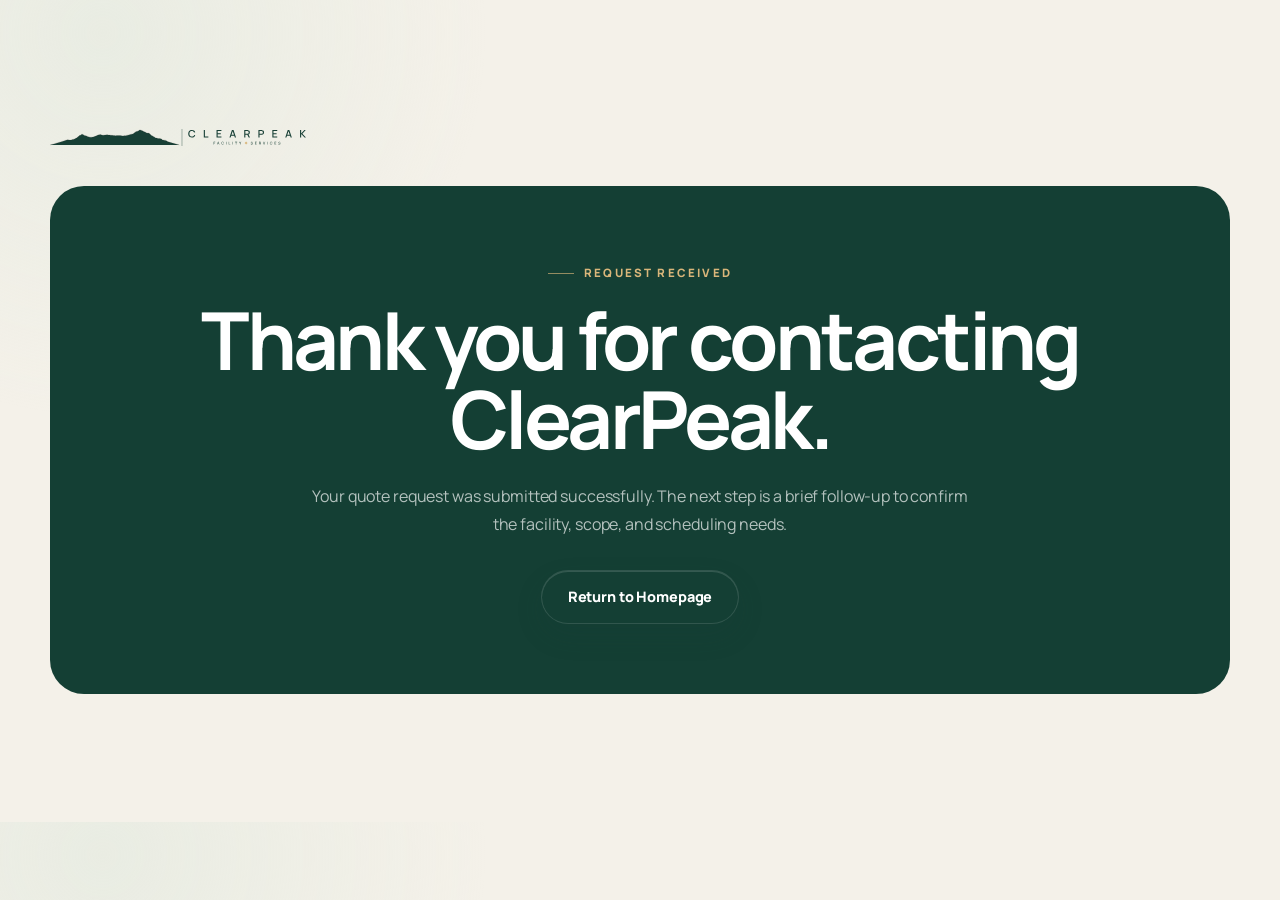
==== commit f6377766: "fix thank-you page logo" ====
--- a/thank-you.html
+++ b/thank-you.html
@@ -1,2 +1,33 @@
 <!DOCTYPE html>
-<html lang="en"><head><meta charset="UTF-8"><meta name="viewport" content="width=device-width,initial-scale=1"><title>Quote Request Received | ClearPeak</title><link rel="preconnect" href="https://fonts.googleapis.com"><link rel="preconnect" href="https://fonts.gstatic.com" crossorigin><link href="https://fonts.googleapis.com/css2?family=Manrope:wght@400;500;600;700;800&display=swap" rel="stylesheet"><link rel="stylesheet" href="styles.css"></head><body class="page"><main class="section"><div class="container"><a class="brand" href="index.html"><img class="brand__logo" src="assets/clearpeak-secondary-approved.png" alt="ClearPeak Facility Services" /></a><section class="testimonial__card" style="margin-top:32px"><p class="eyebrow" style="color:#d9b67a">Request received</p><h1 style="font-size:clamp(2.8rem,8vw,5rem)">Thank you for contacting ClearPeak.</h1><p style="margin:24px auto 0;max-width:680px;color:rgba(255,255,255,.68)">Your quote request was submitted successfully. The next step is a brief follow-up to confirm the facility, scope, and scheduling needs.</p><a class="button button--light" href="index.html" style="margin-top:32px">Return to Homepage</a></section></div></main></body></html>+<html lang="en">
+    <head>
+        <meta charset="UTF-8">
+        <meta name="viewport" content="width=device-width,initial-scale=1">
+
+        <title>Quote Request Received | ClearPeak</title>
+
+        <link rel="preconnect" href="https://fonts.googleapis.com">
+        <link rel="preconnect" href="https://fonts.gstatic.com" crossorigin>
+
+        <link href="https://fonts.googleapis.com/css2?family=Manrope:wght@400;500;600;700;800&display=swap" rel="stylesheet">
+        <link rel="stylesheet" href="styles.css">
+
+    </head>
+
+    <body class="page">
+        <main class="section">
+            <div class="container">
+                <a class="brand" href="index.html">
+                    <img class="brand__logo" src="assets/logos/logo-secondary.svg" alt="ClearPeak Facility Services" />
+                </a>
+                <section class="testimonial__card"  
+                    style="margin-top:32px">
+                    <p class="eyebrow" style="color:#d9b67a">Request received</p>
+                    <h1 style="font-size:clamp(2.8rem,8vw,5rem)">Thank you for contacting ClearPeak.</h1>
+                    <p style="margin:24px auto 0;max-width:680px;color:rgba(255,255,255,.68)">Your quote request was submitted successfully. The next step is a brief follow-up to confirm the facility, scope, and scheduling needs.</p>
+                    <a class="button button--light" href="index.html" style="margin-top:32px">Return to Homepage</a>
+                </section>
+            </div>
+        </main>
+    </body>
+</html>
--- a/styles.css
+++ b/styles.css
@@ -2642,3 +2642,49 @@
 .hero__ridgeline {
   object-fit: contain;
 }
+
+/* =========================================================
+   BRAND RELEASE 2.0 — FINAL VECTOR ASSETS
+   ========================================================= */
+.brand__logo {
+  display: block;
+  width: clamp(230px, 20vw, 320px);
+  max-height: 72px;
+  object-fit: contain;
+  object-position: left center;
+}
+
+.brand__logo--footer {
+  width: min(360px, 100%);
+  max-height: none;
+  padding: 14px 18px;
+  border-radius: 16px;
+  background: var(--color-paper);
+}
+
+.hero__ridgeline {
+  width: min(410px, 80%);
+  height: auto;
+  max-height: 76px;
+  object-fit: contain;
+  object-position: left center;
+}
+
+@media (max-width: 980px) {
+  .brand__logo {
+    width: 230px;
+    max-height: 64px;
+  }
+}
+
+@media (max-width: 700px) {
+  .brand__logo {
+    width: 190px;
+    max-height: 54px;
+  }
+
+  .hero__ridgeline {
+    width: 84%;
+    max-height: 58px;
+  }
+}
